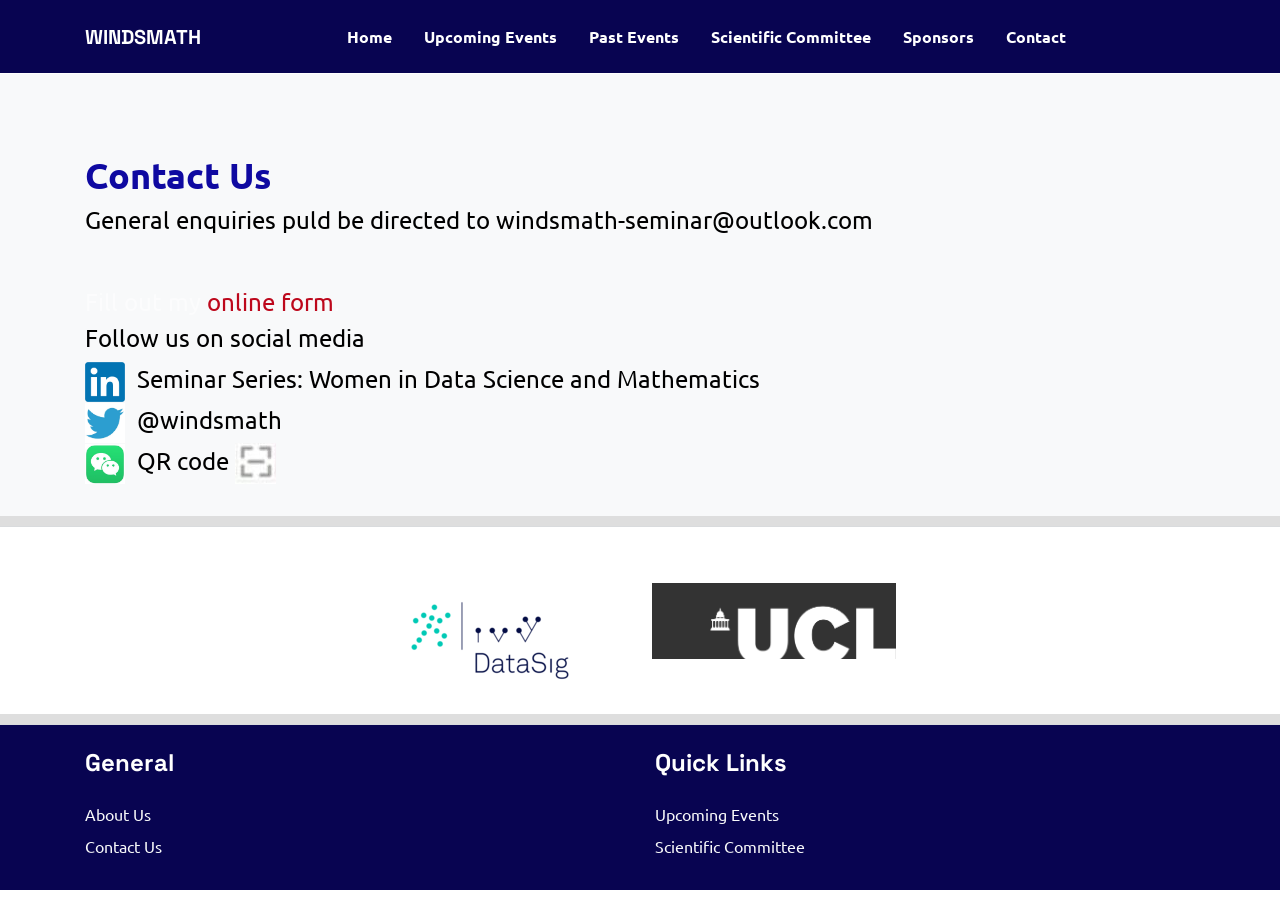
==== contact.html @ 702e26ab "changes" ====
<!DOCTYPE html>
<html lang="en">
     <head>
        <meta charset="utf-8">
        <meta http-equiv="X-UA-Compatible" content="IE=edge">
        <meta name="viewport" content="width=device-width, initial-scale=1, shrink-to-fit=no">
        <meta name="description" content="">
        <meta name="author" content="">
        <link rel="stylesheet" href="assets/css/app.css">
        <!-- Bootstrap core CSS -->
        <link href="bootstrap_theme/bootstrap.css" rel="stylesheet" type="text/css">
        <!-- Custom styles for this template -->
        <link rel="stylesheet" href="blocks.css">
        <link href="style.css" rel="stylesheet">
        <title>Women in Data Science and Mathematics</title>
        <script src="navbar.js"></script>
    </head>
    <body class="text-muted">
        <main>
            <nav class="bg-secondary navbar navbar-dark navbar-expand-lg shadow-none sticky-top"> 
                <div class="container"> <a class="align-items-center d-inline-flex fw-bold h4 mb-0 navbar-brand text-primary text-uppercase" href="#">
    <span class="text-white">windsmath</span>
  </a>
                    <button class="navbar-toggler" type="button" data-toggle="collapse" data-target="#navbarNavDropdown-2" aria-controls="navbarNavDropdown-2" aria-expanded="false" aria-label="Toggle navigation"> <span class="navbar-toggler-icon"></span> 
</button>                   
                   <div class="collapse navbar-collapse" id="navbarNavDropdown-2"> 
                        <ul class="me-auto ms-auto navbar-nav"> 
                            <li class="nav-item"> <a class="nav-link p-lg-3 text-white" href="index.html"><strong>Home</strong></a> </li>
                            <li class="nav-item"> <a class="nav-link p-lg-3 text-white" href="upcoming_event.html"><strong>Upcoming Events</strong></a> </li>
                            <li class="nav-item"> <a class="nav-link p-lg-3 text-white" href="past_event.html"><strong>Past Events</strong></a> </li>
                            <li class="nav-item"> <a class="nav-link p-lg-3 text-white" href="index.html#scientific-section"><strong>Scientific Committee</strong></a> </li>
                            <li class="nav-item"> <a class="nav-link p-lg-3 text-white" href="index.html#sponsors-section"><strong>Sponsors</strong></a> </li>
                            <li class="nav-item"> <a class="nav-link p-lg-3 text-white" href="contact.html"><strong>Contact</strong></a> </li>
                        </ul>                
                    </div>                        
                </div>                 
            </nav>


            <section class="pb-2 pt-4 text-left text-white-50 bg-light"> 
                <div class="container pb-2">
  <div class="event-body">
      
    <div class="event-info">
      <ul class="speaker-info">
          <li class="event-title text-primary" ><strong>Contact Us</strong></li>
                    <li class="speaker-info-item">General enquiries puld be directed to windsmath-seminar@outlook.com&nbsp;</li>
<li class="speaker-info-item">&nbsp;</li>
<div id="wufoo-x1q09k0813339do"> Fill out my <a href="https://windsmath.wufoo.com/forms/x1q09k0813339do">online form</a>. </div> <script type="text/javascript"> var x1q09k0813339do; (function(d, t) { var s = d.createElement(t), options = { 'userName':'windsmath', 'formHash':'x1q09k0813339do', 'autoResize':true, 'height':'499', 'async':true, 'host':'wufoo.com', 'header':'show', 'ssl':true }; s.src = ('https:' == d.location.protocol ?'https://':'http://') + 'secure.wufoo.com/scripts/embed/form.js'; s.onload = s.onreadystatechange = function() { var rs = this.readyState; if (rs) if (rs != 'complete') if (rs != 'loaded') return; try { x1q09k0813339do = new WufooForm(); x1q09k0813339do.initialize(options); x1q09k0813339do.display(); } catch (e) { } }; var scr = d.getElementsByTagName(t)[0], par = scr.parentNode; par.insertBefore(s, scr); })(document, 'script'); </script>
           <li class="speaker-info-item">Follow us on social media</li>
          <div class="d-flex align-items-center">
          <img class="logo_style" src=".\img\linkedin_logo.jpg" alt="">
          <li class="speaker-info-item"><a href="https://www.linkedin.com/groups/12789710/"  style="color: black" >&nbsp; Seminar Series: Women in Data Science and Mathematics</a></li>
              </div>
              <div class="d-flex align-items-center">
          <img class="logo_style" src=".\img\twitter_logo.jpg" alt="">
        <li class="speaker-info-item"><a href="https://twitter.com/windsmath" style="color: black">&nbsp; @windsmath</a></li>
                  </div>
         <div class="d-flex align-items-center">
             <img class="logo_style" src=".\img\wechat_logo.jpg" alt="">
  <li class="speaker-info-item">&nbsp; QR code&nbsp;</li>
  <img src=".\img\weixin_sq_s.jpg" id="small-image" alt="" class="hoverable">
  <img src=".\img\weixin_sq_test.jpg" id="large-image" alt="" class="hidden">
</div>

      </ul>
<!--
         <div class="d-inline-flex flex-wrap gap-2 justify-content-center py-1"><a href="mailto:windsmath-seminar@outlook.com" class="btn btn-primary pe-4 ps-4">Email Now&nbsp;</a>
         </div> 
-->
    </div>
  </div>
  </div>   
            
            </section>

 <hr style="border-top: 10px solid gray; margin: 0;">

            <section class="pb-3 pt-3 text-center">
                <div class="container pt-3"> 
                    <div class="g-4 justify-content-center row row-cols-lg-4 row-cols-sm-2"> 
                        <div>
                            <div class="bg-white pe-3 pt-4">
                                 <img src="img/datasig_logo.png" alt="Image" class="img-fluid">
                            </div>                             
                        </div>
                        <div>
                            <div class="bg-white pe-3 pt-4">
                                 <img src="img/UCL_logo.png" alt="Image" class="img-fluid">
                            </div>                             
                        </div>                      
                    </div>                     
                </div>
            </section>
             <hr style="border-top: 10px solid gray; margin: 0;">
            
            
           <footer class="bg-secondary pt-2 text-white"> 
                <div class="container"> 
                    <div class="row">                        
                        <div class="col-md col-sm-6 py-3"> 
                            <h2 class="fw-bold h4 mb-4 text-white">General</h2> 
                            <ul class="list-unstyled"> 
                                <li class="mb-2"> <a href="index.html" class="link-light">About Us</a> 
                                </li>                                 
                                <li class="mb-2"> <a href="contact.html" class="link-light">Contact Us</a> 
                                </li>                                 
                            </ul>                             
                        </div>                         
                        <div class="col-md col-sm-6 py-3"> 
                            <h2 class="fw-bold h4 mb-4 text-white">Quick Links</h2> 
                            <ul class="list-unstyled"> 
                                <li class="mb-2"> <a href="upcoming_event.html" class="link-light">Upcoming Events</a> 
                                </li>
                                <li class="mb-2"> <a href="index.html#scientific-section" class="link-light">Scientific Committee</a> 
                                </li>                                 
                            </ul>                             
                        </div>                                             
                    </div>                                        
                </div>                 
            </footer>
        </main>
        <script src="assets/js/app.js"></script>
        <!-- <script src="assets/js/popper.min.js"></script>
        <script src="bootstrap/js/bootstrap.min.js"></script> -->
        <script>
  function scrollToNextSection() {
    var nextSection = document.getElementById("Join-section");
    nextSection.scrollIntoView({ behavior: "smooth" });
  }
const smallImage = document.getElementById('small-image');
const largeImage = document.getElementById('large-image');

smallImage.addEventListener('click', function() {
  if (largeImage.classList.contains('hidden')) {
    largeImage.classList.remove('hidden');
  } else {
    largeImage.classList.add('hidden');
  }
});
</script>
        
    </body>
</html>
---- blocks.css ----
.proportions-box-square {
    position: relative;
    padding: 100% 0 0 !important;
    height: 0;
}

.proportions-box-content {
    width: 100%;
    height: 100%;
    top: 0;
    left: 0;
    position: absolute;
}

.background-cover {
    background-size: cover;
    background-repeat: no-repeat;
    background-position: center center;
}

.background-left-top {
    background-position: left top;
}

.background-left-center {
    background-position: left center;
}

.background-left-bottom {
    background-position: left bottom;
}

.background-right-top {
    background-position: right top;
}

.background-right-center {
    background-position: right center;
}

.background-right-bottom {
    background-position: right bottom;
}

.background-center-top {
    background-position: center top;
}

.background-center-center {
    background-position: center center;
}

.background-center-bottom {
    background-position: center bottom;
}

.border-width-1 {
    border-width: 1px !important;
}

.border-width-2 {
    border-width: 2px !important;
}

.border-width-3 {
    border-width: 3px !important;
}

.border-width-4 {
    border-width: 4px !important;
}

.border-width-6 {
    border-width: 6px !important;
}

.border-width-8 {
    border-width: 8px !important;
}

.border-width-12 {
    border-width: 12px !important;
}

.border-width-16 {
    border-width: 16px !important;
}

.border-width-24 {
    border-width: 24px !important;
}

.image-fit {
    object-fit: contain;
    object-position: center center;
}

.image-fit-left-top {
    object-position: left top;
}

.image-fit-left-center {
    object-position: left center;
}

.image-fit-left-bottom {
    object-position: left bottom;
}

.image-fit-right-top {
    object-position: right top;
}

.image-fit-right-center {
    object-position: right center;
}

.image-fit-right-bottom {
    object-position: right bottom;
}

.image-fit-center-top {
    object-position: center top;
}

.image-fit-center-center {
    object-position: center center;
}

.image-fit-center-bottom {
    object-position: center bottom;
}

.transition {
    transition: all 0.25s ease-in;
}

.transition-slow {
    transition: all 0.5s ease-in;
}

.transition-very-slow {
    transition: all 1s ease-in;
}

.line-height-1 {
    line-height: 1 !important;
}

.opacity-100 {
    opacity: 1 !important;
}

.opacity-85 {
    opacity: 0.85 !important;
}

.opacity-75 {
    opacity: 0.75 !important;
}

.opacity-50 {
    opacity: 0.50 !important;
}

.opacity-25 {
    opacity: 0.25 !important;
}

.opacity-0 {
    opacity: 0 !important;
}
---- style.css ----
.container-1 {
  font-size: 18pt;
  color: #0F09A1;
  text-align: justify;
}

@media (max-width : 767px ){
    body.poster {
        margin-top: 60vh;
    }
    .container-1 {
    font-size: 12pt;
  }
}
.hoverable {
  cursor: pointer;
}

.hidden {
  display: none;
}

body.poster {
    background-attachment: fixed;
}

.top-5 {
    top: 5px;
}
.profile-picture {
    width: 150px;
    height: 150px;
}

/* Default style for profile names and locations */
.profile-name {
  font-size: 24px;
  font-weight: bold;
  color: #333;
  margin-top: 10px;
}

.profile-location {
  font-size: 18px;
  color: #666;
  margin-bottom: 20px;
}

.profile-location-2 {
  font-size: 18px;
  color: #666;
  margin-bottom: 20px;
    line-height: 1;
}

.profile-name a {
  color: #0F09A1;
  text-decoration: none;
  border-bottom: none;
}

.profile-name a:hover {
  color: #4BD1A0;
}

/* Style for larger screens */
@media (min-width: 768px) {
  .profile-picture {
    width: 150px;
    height: 150px;
  }
}

/* Style for smaller screens */
@media (max-width: 767px) {
  .profile-name {
    font-size: 14px;
    margin-top: 5px;
  }

  .profile-location {
    font-size: 8px;
    margin-bottom: 10px;
      line-height: 0.5;
  }
    .profile-location-2 {
    font-size: 8px;
        margin-bottom: 10px;
    margin-bottom: 5px;
  }

  .profile-picture {
    width: 100px;
    height: 100px;
  }
}
.upcoming-event {
  margin-top: 50px; /* adjust the margin to your liking */
}


.event-block {
  display: flex;
  background-color: #F1EEE6;
  padding: 20px;
  border-radius: 10px;
  transition: background-color 0.3s ease-in-out;
}

.event-block:hover {
  background-color: #FBF8F0;
}

.event-block img {
  width: 150px;
  height: 150px;
  border-radius: 50%;
  margin-right: 20px;
  margin-left: 100px; /* add margin to the left side */
}

.event-details h2 {
  font-size: 24px;
  margin-bottom: 10px;
}

.event-details p {
  font-size: 18px;
  margin-bottom: 5px;
}
.black-text {
  color: black;
}

.event-link {
  color: black;
  text-decoration: none;
}

.event-link:hover {
  color: black;
  text-decoration: none;
}
/* Style for the event details section */
.event-details {
  display: flex;
  flex-direction: column;
  margin: 20px;
}

.event-title {
  font-size: 36px;
  color: black;
}

.event-subtitle {
  font-size: 24px;
  color: black;
}

.event-date {
  font-size: 24px;
  color: black;
}

.event-body {
  display: flex;
  margin-top: 50px;
}

.speaker-pic img {
  width: 400px;
  height: 400px;
  border-radius: 50%;
  margin-right: 50px;
}

.og_all-pic img {
  width: 300px;
  height: 400px;
  margin-right: 50px;
}


.event-info {
  flex: 1;
}

.event-info .event-section-title {
  font-size: 28px;
  margin-bottom: 10px;
  color: black;
}

.event-info .event-section-text {
  font-size: 24px;
  margin-bottom: 20px;
  color: black;
    text-align: justify;
}

.speaker-info {
  list-style: none;
  font-size: 24px;
  margin-left: 0;
  padding-left: 0;
}

.speaker-info-item {
  margin-bottom: 5px;
  color: black;
    text-align: justify;
}

@media (max-width: 420px) {
  h2.text-center {
    font-size: 16px;
  }
     h3.text-center {
    font-size: 16px;
        
  }
    h4.text-center {
    font-size: 16px;
        
  }
  p.text-center {
    font-size: 12px;
  }
    
     h1.event-title {
    font-size: 18px;
    margin-top: 20px; /* 增加段前距 */
  }
    li.event-title {
    font-size: 18px;
    margin-top: 20px; /* 增加段前距 */
  }
    li.speaker-info-item{
    font-size: 18px;
  }
  .speaker-pic img {
  width: 100px !important;
  height: 100px !important;
  margin-right: 0px !important;   
}
    .event-info .event-section-title {
  font-size: 18px;
  margin-bottom: 10px;
  color: black;
       
}
      .event-info .event-section-text {
  font-size: 12px;
  margin-bottom: 10px;
  color: black;
}
    .event-info .speaker-info-item {
  font-size: 12px;
  margin-bottom: 10px;
  color: black;
}
    .event-block img {
  width: 100px;
  height: 100px;
  border-radius: 50%;
  margin-right: 20px;
  margin-left: 40px; /* add margin to the left side */
}
    .event-details {
    margin-left: 0px;
      margin-right: 0px;  
  }
    .event-block img {
     margin-left: 0px;
      margin-right: 0px;  
    margin-bottom: 0px;
  }
    container     
    .event-block {
    display: flex;
    flex-direction: column;
    align-items: center;
        justify-content: center;
        
  }

    p.event-subtitle{
       font-size: 12px; 
    }
    
    p.event-date{
       font-size: 12px; 
    }
    .event-details h2 {
  font-size: 15px;
}

.event-details h4 {
  font-size: 12px;
}

.event-details p {
  font-size: 8px;
}
}
@media (max-width: 767px) {
  .speaker-pic img {
  width: 250px;
  height: 250px;
  margin-right: 20px ;
}
    .event-body {
    flex-direction: column;
    align-items: center;
  }
}

p.index_big_time {
    font-size: 25px;
    margin-top: 30px ;
    margin-bottom: 30px ;
}
div.nextmeeting_size{
    width:750px;
    height:300px;
}
.logo_style {
   width: 40px;
   height: 40px;
}
@media (max-width: 1400px) {
    div.nextmeeting_size{
    width:600px;
}
    p.container-1{
        margin-left: 20px;
        margin-right:20px;
    }
}

@media (max-width : 1061px ){
    p.index_big_time {
    font-size: 22px ;
    margin-top: 20px ;
    margin-bottom: 20px ;
}
    div.nextmeeting_size{
    width:450px;
}
    .speaker-pic img {
  width: 250px;
  height: 250px;
  margin-right: 20px ;
}
}

@media (max-width: 768px) {
    p.index_big_time {
    font-size: 18px ;
    margin-top: 15px ;
    margin-bottom: 15px ;
}
     div.nextmeeting_size{
    width:450px;
}

}

@media (max-width: 420px) {
    p.index_big_time {
    font-size: 18px ;
    margin-top: 15px ;
    margin-bottom: 15px ;
}
     div.nextmeeting_size{
    width:280px;
     height:200px;
}
    .flex-column .text-center {
            margin: 0px ;
  }
    .btn-register-talk {
    display: none;
  }  
    p.container-1{
        margin-left: 0px;
        margin-right:0px;
    }
        .logo_style {
   width: 20px;
   height: 20px;
}
}
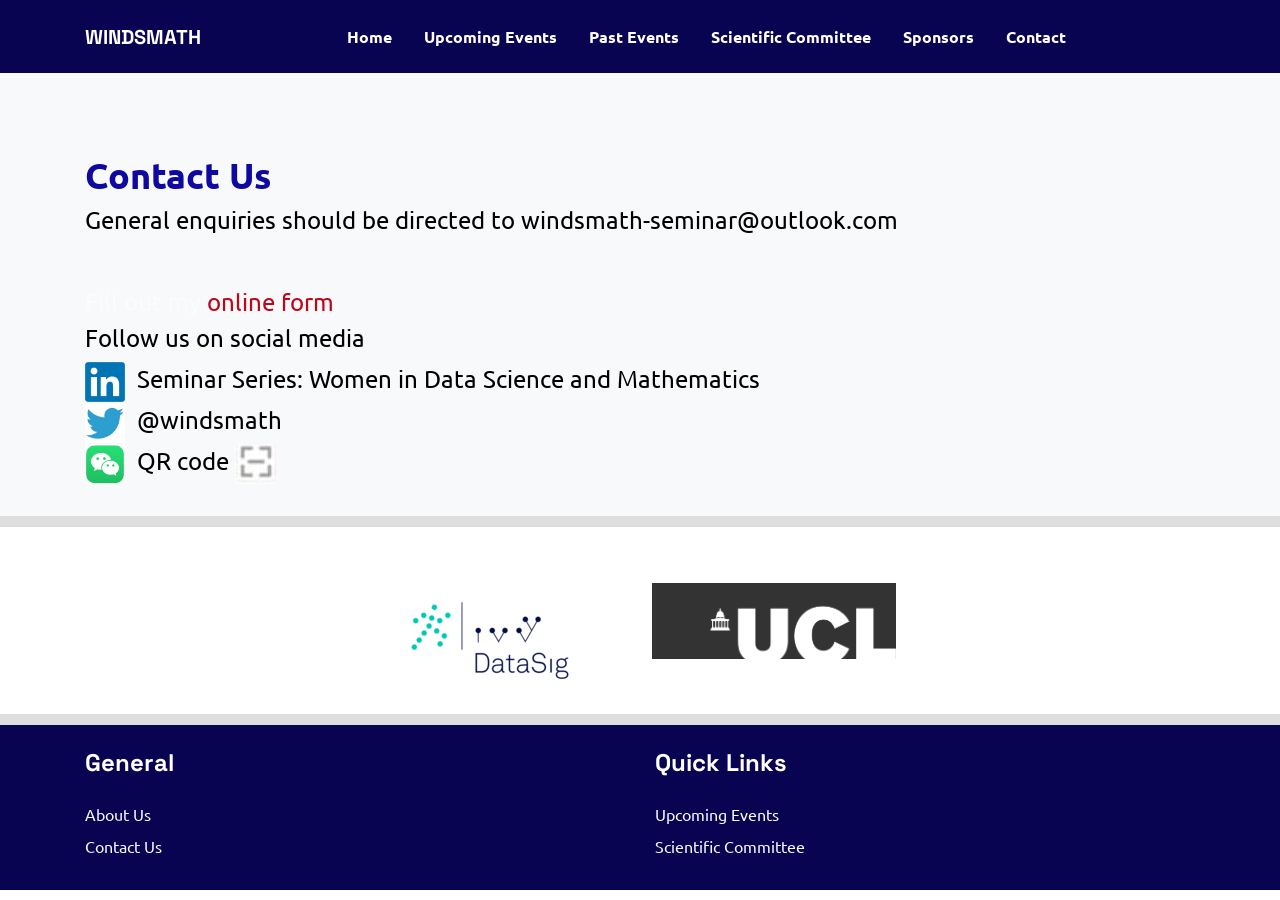
==== commit 68967d58: "Update contact.html" ====
--- a/contact.html
+++ b/contact.html
@@ -44,7 +44,7 @@
     <div class="event-info">
       <ul class="speaker-info">
           <li class="event-title text-primary" ><strong>Contact Us</strong></li>
-                    <li class="speaker-info-item">General enquiries puld be directed to windsmath-seminar@outlook.com&nbsp;</li>
+                    <li class="speaker-info-item">General enquiries should be directed to windsmath-seminar@outlook.com&nbsp;</li>
 <li class="speaker-info-item">&nbsp;</li>
 <div id="wufoo-x1q09k0813339do"> Fill out my <a href="https://windsmath.wufoo.com/forms/x1q09k0813339do">online form</a>. </div> <script type="text/javascript"> var x1q09k0813339do; (function(d, t) { var s = d.createElement(t), options = { 'userName':'windsmath', 'formHash':'x1q09k0813339do', 'autoResize':true, 'height':'499', 'async':true, 'host':'wufoo.com', 'header':'show', 'ssl':true }; s.src = ('https:' == d.location.protocol ?'https://':'http://') + 'secure.wufoo.com/scripts/embed/form.js'; s.onload = s.onreadystatechange = function() { var rs = this.readyState; if (rs) if (rs != 'complete') if (rs != 'loaded') return; try { x1q09k0813339do = new WufooForm(); x1q09k0813339do.initialize(options); x1q09k0813339do.display(); } catch (e) { } }; var scr = d.getElementsByTagName(t)[0], par = scr.parentNode; par.insertBefore(s, scr); })(document, 'script'); </script>
            <li class="speaker-info-item">Follow us on social media</li>
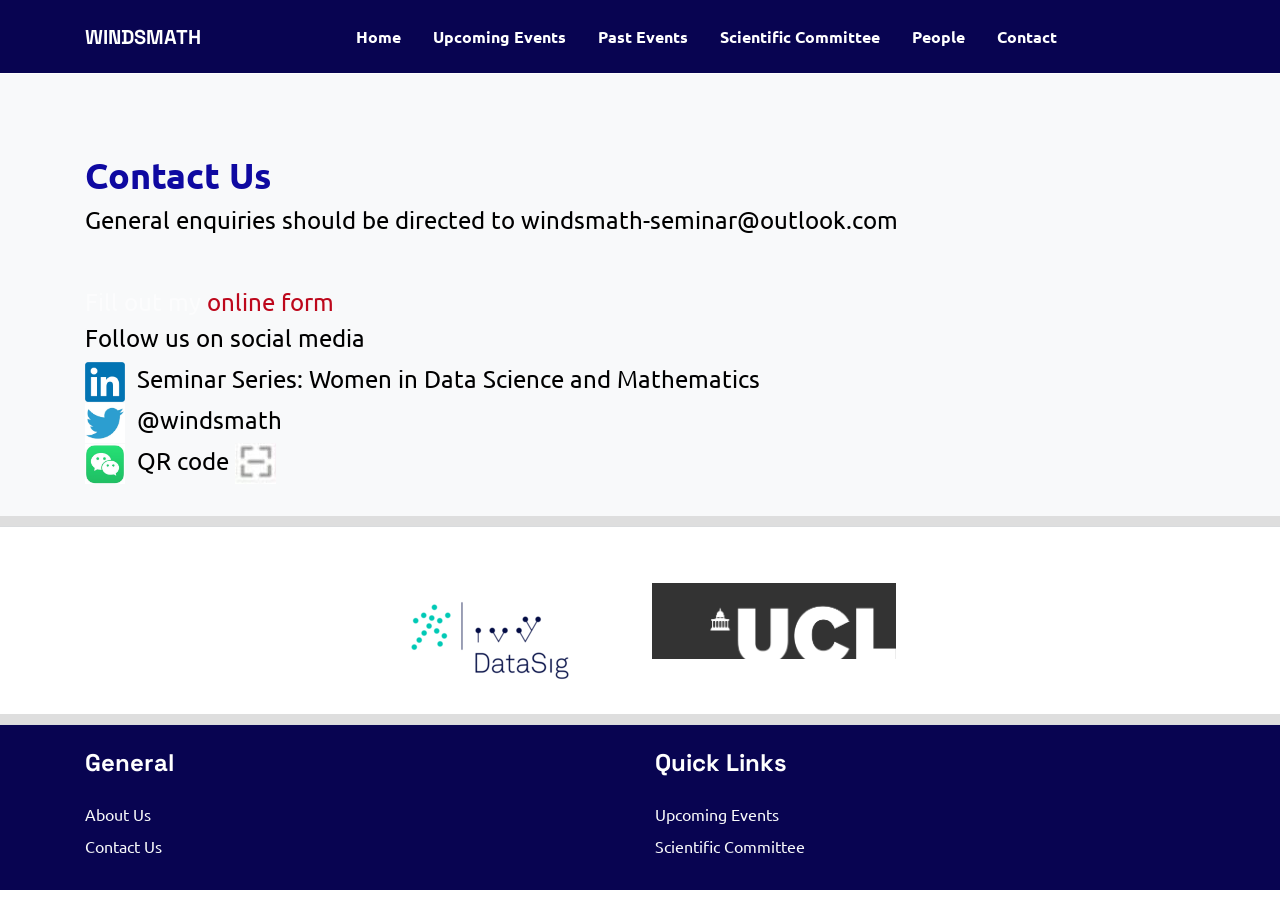
==== commit c76dc14e: "1104 change to people" ====
--- a/contact.html
+++ b/contact.html
@@ -29,7 +29,7 @@
                             <li class="nav-item"> <a class="nav-link p-lg-3 text-white" href="upcoming_event.html"><strong>Upcoming Events</strong></a> </li>
                             <li class="nav-item"> <a class="nav-link p-lg-3 text-white" href="past_event.html"><strong>Past Events</strong></a> </li>
                             <li class="nav-item"> <a class="nav-link p-lg-3 text-white" href="index.html#scientific-section"><strong>Scientific Committee</strong></a> </li>
-                            <li class="nav-item"> <a class="nav-link p-lg-3 text-white" href="index.html#sponsors-section"><strong>Sponsors</strong></a> </li>
+                            <li class="nav-item"> <a class="nav-link p-lg-3 text-white" href="people.html"><strong>People</strong></a> </li>
                             <li class="nav-item"> <a class="nav-link p-lg-3 text-white" href="contact.html"><strong>Contact</strong></a> </li>
                         </ul>                
                     </div>                        
@@ -60,7 +60,7 @@
              <img class="logo_style" src=".\img\wechat_logo.jpg" alt="">
   <li class="speaker-info-item">&nbsp; QR code&nbsp;</li>
   <img src=".\img\weixin_sq_s.jpg" id="small-image" alt="" class="hoverable">
-  <img src=".\img\weixin_sq_test.jpg" id="large-image" alt="" class="hidden">
+  <img src=".\img\weixin_sq_s.jpg" id="large-image" alt="" class="hidden">
 </div>
 
       </ul>
--- a/style.css
+++ b/style.css
@@ -49,7 +49,7 @@
 .profile-location-2 {
   font-size: 18px;
   color: #666;
-  margin-bottom: 20px;
+  margin-bottom: 7px;
     line-height: 1;
 }
 
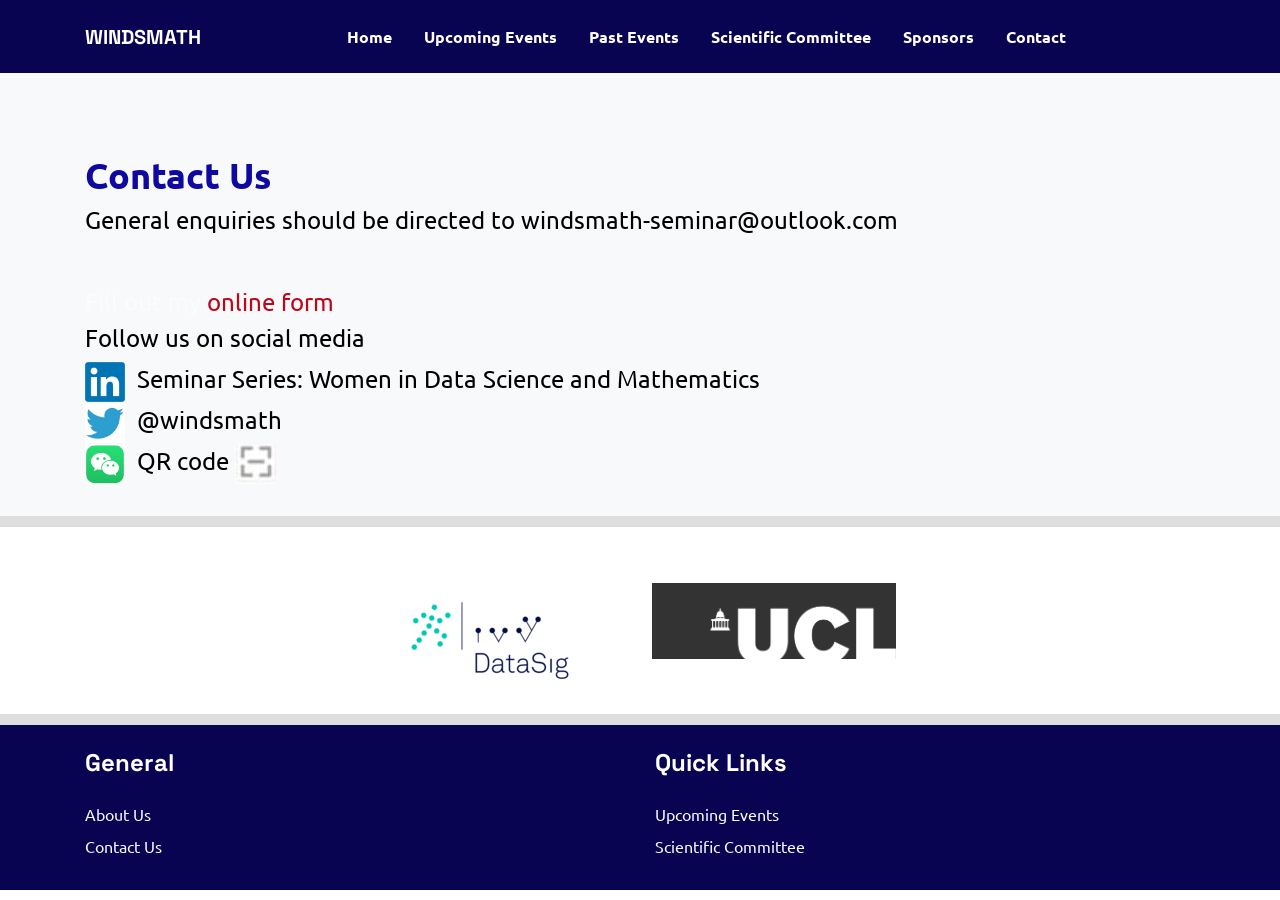
==== commit 9fe1288b: "to follow the origin verion" ====
--- a/contact.html
+++ b/contact.html
@@ -29,7 +29,7 @@
                             <li class="nav-item"> <a class="nav-link p-lg-3 text-white" href="upcoming_event.html"><strong>Upcoming Events</strong></a> </li>
                             <li class="nav-item"> <a class="nav-link p-lg-3 text-white" href="past_event.html"><strong>Past Events</strong></a> </li>
                             <li class="nav-item"> <a class="nav-link p-lg-3 text-white" href="index.html#scientific-section"><strong>Scientific Committee</strong></a> </li>
-                            <li class="nav-item"> <a class="nav-link p-lg-3 text-white" href="people.html"><strong>People</strong></a> </li>
+                            <li class="nav-item"> <a class="nav-link p-lg-3 text-white" href="index.html#sponsors-section"><strong>Sponsors</strong></a> </li>
                             <li class="nav-item"> <a class="nav-link p-lg-3 text-white" href="contact.html"><strong>Contact</strong></a> </li>
                         </ul>                
                     </div>                        
@@ -50,7 +50,7 @@
            <li class="speaker-info-item">Follow us on social media</li>
           <div class="d-flex align-items-center">
           <img class="logo_style" src=".\img\linkedin_logo.jpg" alt="">
-          <li class="speaker-info-item"><a href="https://www.linkedin.com/groups/12789710/"  style="color: black" >&nbsp; Seminar Series: Women in Data Science and Mathematics</a></li>
+          <li class="speaker-info-item"><a href="https://www.linkedin.com/groups/12825074/"  style="color: black" >&nbsp; Seminar Series: Women in Data Science and Mathematics</a></li>
               </div>
               <div class="d-flex align-items-center">
           <img class="logo_style" src=".\img\twitter_logo.jpg" alt="">
@@ -60,7 +60,7 @@
              <img class="logo_style" src=".\img\wechat_logo.jpg" alt="">
   <li class="speaker-info-item">&nbsp; QR code&nbsp;</li>
   <img src=".\img\weixin_sq_s.jpg" id="small-image" alt="" class="hoverable">
-  <img src=".\img\weixin_sq_s.jpg" id="large-image" alt="" class="hidden">
+  <img src=".\img\weixin_sq_test.jpg" id="large-image" alt="" class="hidden">
 </div>
 
       </ul>
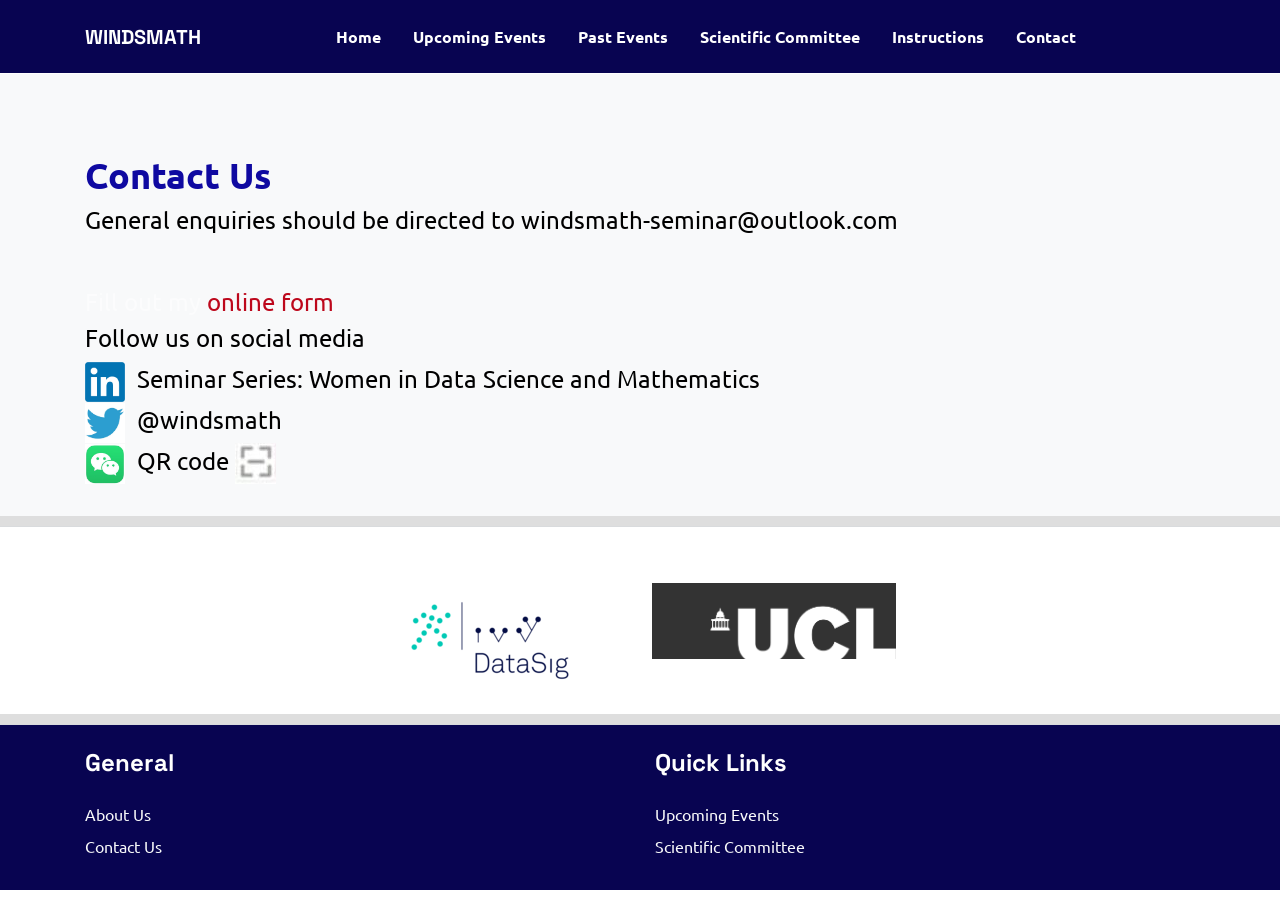
==== commit 39a1c0ba: "Instructions version" ====
--- a/contact.html
+++ b/contact.html
@@ -29,7 +29,7 @@
                             <li class="nav-item"> <a class="nav-link p-lg-3 text-white" href="upcoming_event.html"><strong>Upcoming Events</strong></a> </li>
                             <li class="nav-item"> <a class="nav-link p-lg-3 text-white" href="past_event.html"><strong>Past Events</strong></a> </li>
                             <li class="nav-item"> <a class="nav-link p-lg-3 text-white" href="index.html#scientific-section"><strong>Scientific Committee</strong></a> </li>
-                            <li class="nav-item"> <a class="nav-link p-lg-3 text-white" href="index.html#sponsors-section"><strong>Sponsors</strong></a> </li>
+                            <li class="nav-item"> <a class="nav-link p-lg-3 text-white" href="Instructions.html"><strong>Instructions</strong></a> </li>
                             <li class="nav-item"> <a class="nav-link p-lg-3 text-white" href="contact.html"><strong>Contact</strong></a> </li>
                         </ul>                
                     </div>                        
--- a/style.css
+++ b/style.css
@@ -329,6 +329,19 @@
    width: 40px;
    height: 40px;
 }
+
+.my-list {
+  list-style-type: none;
+  padding: 0;
+}
+
+.my-list li::before {
+  content: "\2022"; /* Use a bullet point character */
+  font-size: 1.2em;
+  margin-right: 0.5em;
+  color: #007bff; /* Use a blue color for the bullet point */
+}
+
 @media (max-width: 1400px) {
     div.nextmeeting_size{
     width:600px;
@@ -392,3 +405,4 @@
    height: 20px;
 }
 }
+
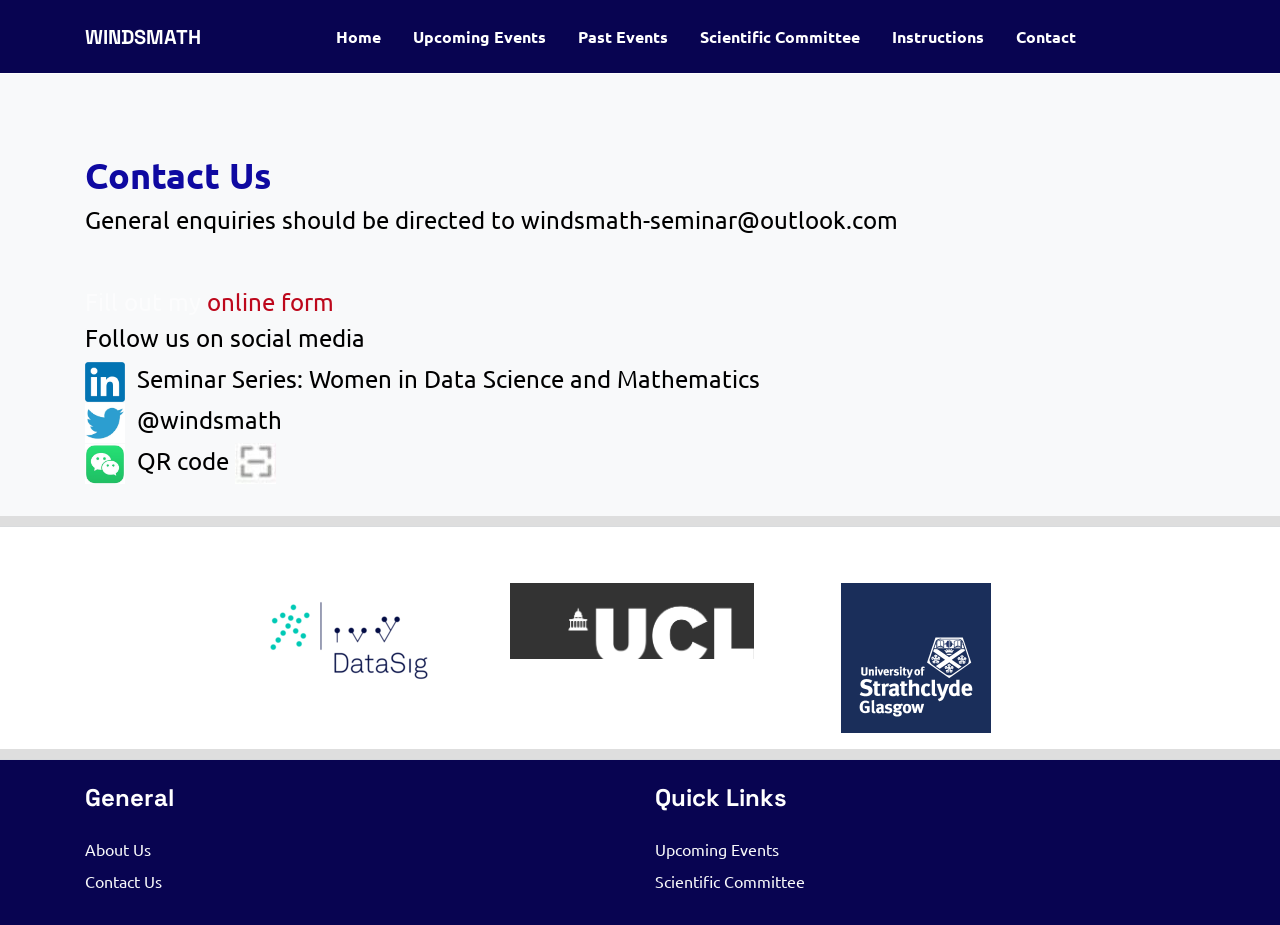
==== commit 50f23c5e: "add a now Sponsors" ====
--- a/contact.html
+++ b/contact.html
@@ -88,7 +88,12 @@
                             <div class="bg-white pe-3 pt-4">
                                  <img src="img/UCL_logo.png" alt="Image" class="img-fluid">
                             </div>                             
-                        </div>                      
+                        </div>  
+                        <div>
+                            <div class="bg-white pe-3 pt-4">
+                                 <img src="img/strath.webp" alt="Image" class="img-fluid">
+                            </div>                             
+                        </div>  
                     </div>                     
                 </div>
             </section>
--- a/style.css
+++ b/style.css
@@ -3,7 +3,10 @@
   color: #0F09A1;
   text-align: justify;
 }
-
+iframe {
+  max-width: 100%;
+  max-height: 80%
+}
 @media (max-width : 767px ){
     body.poster {
         margin-top: 60vh;
@@ -111,6 +114,18 @@
   background-color: #FBF8F0;
 }
 
+.past-event-block {
+  display: flex;
+  background-color: #F1EEE6;
+  padding: 20px;
+  border-radius: 10px;
+  transition: background-color 0.3s ease-in-out;
+}
+
+.past-event-block:hover {
+  background-color: #FBF8F0;
+}
+
 .event-block img {
   width: 150px;
   height: 150px;
@@ -211,6 +226,16 @@
   color: black;
     text-align: justify;
 }
+ @media (max-width: 1209px) {
+    .past-event-block {
+      flex-direction: column;
+      align-items: stretch;
+    }
+    
+    .past-event-details {
+      margin: 0;
+    }
+  }
 
 @media (max-width: 420px) {
   h2.text-center {
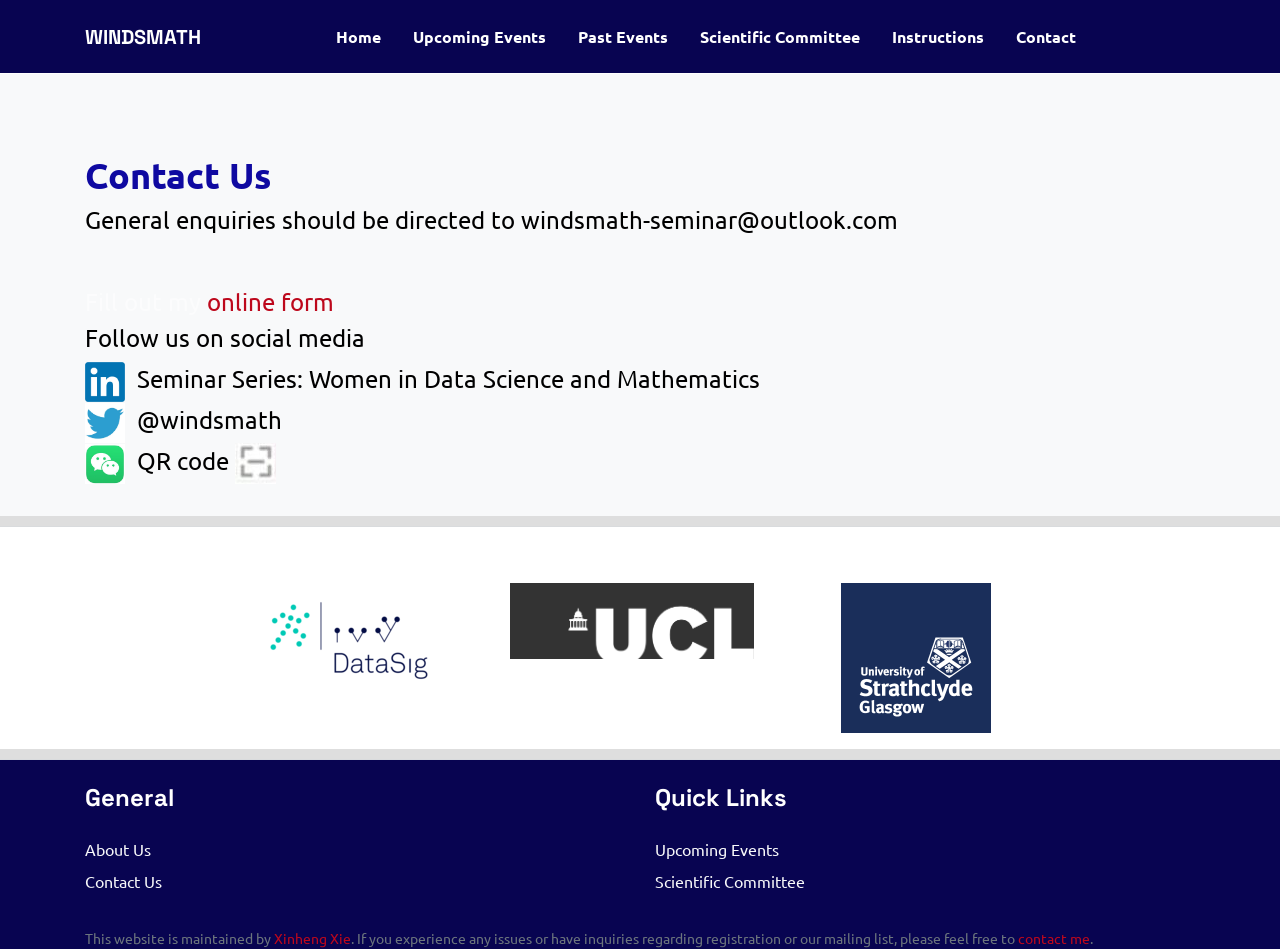
==== commit 9cf324c8: "add maintainer infor" ====
--- a/contact.html
+++ b/contact.html
@@ -61,6 +61,7 @@
   <li class="speaker-info-item">&nbsp; QR code&nbsp;</li>
   <img src=".\img\weixin_sq_s.jpg" id="small-image" alt="" class="hoverable">
   <img src=".\img\weixin_sq_test.jpg" id="large-image" alt="" class="hidden">
+             
 </div>
 
       </ul>
@@ -71,7 +72,7 @@
     </div>
   </div>
   </div>   
-            
+
             </section>
 
  <hr style="border-top: 10px solid gray; margin: 0;">
@@ -96,6 +97,7 @@
                         </div>  
                     </div>                     
                 </div>
+                
             </section>
              <hr style="border-top: 10px solid gray; margin: 0;">
             
@@ -121,7 +123,8 @@
                                 </li>                                 
                             </ul>                             
                         </div>                                             
-                    </div>                                        
+                    </div> 
+                    <small class="text-muted">This website is maintained by <a href="http://www.xiexinheng.com" target="_blank">Xinheng Xie</a>. If you experience any issues or have inquiries regarding registration or our mailing list, please feel free to <a href="mailto:xinhengxie@gmail.com">contact me</a>.</small>
                 </div>                 
             </footer>
         </main>
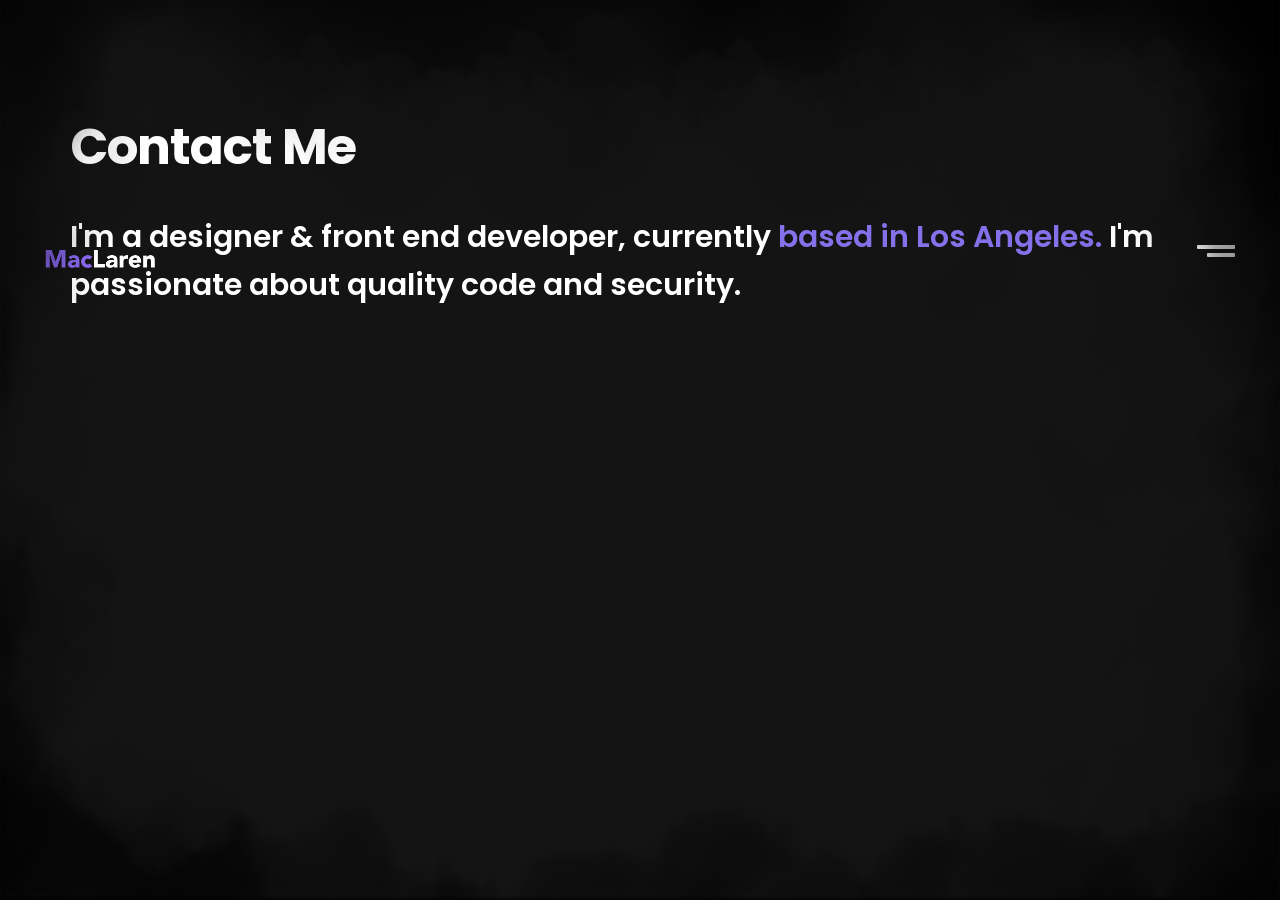
==== commit ea115118: "new version" ====
--- a/contact.html
+++ b/contact.html
@@ -1,152 +1,167 @@
+﻿
 <!DOCTYPE html>
 <html lang="en">
-     <head>
-        <meta charset="utf-8">
-        <meta http-equiv="X-UA-Compatible" content="IE=edge">
-        <meta name="viewport" content="width=device-width, initial-scale=1, shrink-to-fit=no">
-        <meta name="description" content="">
-        <meta name="author" content="">
-        <link rel="stylesheet" href="assets/css/app.css">
-        <!-- Bootstrap core CSS -->
-        <link href="bootstrap_theme/bootstrap.css" rel="stylesheet" type="text/css">
-        <!-- Custom styles for this template -->
-        <link rel="stylesheet" href="blocks.css">
-        <link href="style.css" rel="stylesheet">
-        <title>Women in Data Science and Mathematics</title>
-        <script src="navbar.js"></script>
-    </head>
-    <body class="text-muted">
-        <main>
-            <nav class="bg-secondary navbar navbar-dark navbar-expand-lg shadow-none sticky-top"> 
-                <div class="container"> <a class="align-items-center d-inline-flex fw-bold h4 mb-0 navbar-brand text-primary text-uppercase" href="#">
-    <span class="text-white">windsmath</span>
-  </a>
-                    <button class="navbar-toggler" type="button" data-toggle="collapse" data-target="#navbarNavDropdown-2" aria-controls="navbarNavDropdown-2" aria-expanded="false" aria-label="Toggle navigation"> <span class="navbar-toggler-icon"></span> 
-</button>                   
-                   <div class="collapse navbar-collapse" id="navbarNavDropdown-2"> 
-                        <ul class="me-auto ms-auto navbar-nav"> 
-                            <li class="nav-item"> <a class="nav-link p-lg-3 text-white" href="index.html"><strong>Home</strong></a> </li>
-                            <li class="nav-item"> <a class="nav-link p-lg-3 text-white" href="upcoming_event.html"><strong>Upcoming Events</strong></a> </li>
-                            <li class="nav-item"> <a class="nav-link p-lg-3 text-white" href="past_event.html"><strong>Past Events</strong></a> </li>
-                            <li class="nav-item"> <a class="nav-link p-lg-3 text-white" href="index.html#scientific-section"><strong>Scientific Committee</strong></a> </li>
-                            <li class="nav-item"> <a class="nav-link p-lg-3 text-white" href="Instructions.html"><strong>Instructions</strong></a> </li>
-                            <li class="nav-item"> <a class="nav-link p-lg-3 text-white" href="contact.html"><strong>Contact</strong></a> </li>
-                        </ul>                
-                    </div>                        
-                </div>                 
-            </nav>
+<head>  
+<title></title>
+<meta charset="UTF-8">
+<meta name="description" content="Rooney Portfolio Template">
+<meta name="keywords" content="personal, portfolio">
+<meta name="viewport" content="width=device-width, initial-scale=1.0">
+  
+    <!-- Stylesheets -->
+    <link rel="stylesheet" href="css/style.css">
+
+  	<!--[if lt IE 9]>
+  	  <script src="https://oss.maxcdn.com/html5shiv/3.7.2/html5shiv.min.js"></script>
+  	  <script src="https://oss.maxcdn.com/respond/1.4.2/respond.min.js"></script>
+  	<![endif]--> 
+
+	<!-- Font icons --> 
+    <link rel="stylesheet" href="icon-fonts/fontawesome-5.8.1/css/all.min.css">
+
+	   <!-- Google Font -->
+    <link href="https://fonts.googleapis.com/css?family=Poppins:400,500,600,700,900" rel="stylesheet">
+
+</head>
+
+	<body>
+
+    <!-- Preloading --> 
+    <div id="preloader">
+      <div class="spinner">
+            <div class="uil-ripple-css" style="transform:scale(0.29);"><div></div><div></div></div>
+        </div>
+    </div>
+
+  <div class="page-loader show"></div>
 
 
-            <section class="pb-2 pt-4 text-left text-white-50 bg-light"> 
-                <div class="container pb-2">
-  <div class="event-body">
-      
-    <div class="event-info">
-      <ul class="speaker-info">
-          <li class="event-title text-primary" ><strong>Contact Us</strong></li>
-                    <li class="speaker-info-item">General enquiries should be directed to windsmath-seminar@outlook.com&nbsp;</li>
-<li class="speaker-info-item">&nbsp;</li>
-<div id="wufoo-x1q09k0813339do"> Fill out my <a href="https://windsmath.wufoo.com/forms/x1q09k0813339do">online form</a>. </div> <script type="text/javascript"> var x1q09k0813339do; (function(d, t) { var s = d.createElement(t), options = { 'userName':'windsmath', 'formHash':'x1q09k0813339do', 'autoResize':true, 'height':'499', 'async':true, 'host':'wufoo.com', 'header':'show', 'ssl':true }; s.src = ('https:' == d.location.protocol ?'https://':'http://') + 'secure.wufoo.com/scripts/embed/form.js'; s.onload = s.onreadystatechange = function() { var rs = this.readyState; if (rs) if (rs != 'complete') if (rs != 'loaded') return; try { x1q09k0813339do = new WufooForm(); x1q09k0813339do.initialize(options); x1q09k0813339do.display(); } catch (e) { } }; var scr = d.getElementsByTagName(t)[0], par = scr.parentNode; par.insertBefore(s, scr); })(document, 'script'); </script>
-           <li class="speaker-info-item">Follow us on social media</li>
-          <div class="d-flex align-items-center">
-          <img class="logo_style" src=".\img\linkedin_logo.jpg" alt="">
-          <li class="speaker-info-item"><a href="https://www.linkedin.com/groups/12825074/"  style="color: black" >&nbsp; Seminar Series: Women in Data Science and Mathematics</a></li>
-              </div>
-              <div class="d-flex align-items-center">
-          <img class="logo_style" src=".\img\twitter_logo.jpg" alt="">
-        <li class="speaker-info-item"><a href="https://twitter.com/windsmath" style="color: black">&nbsp; @windsmath</a></li>
-                  </div>
-         <div class="d-flex align-items-center">
-             <img class="logo_style" src=".\img\wechat_logo.jpg" alt="">
-  <li class="speaker-info-item">&nbsp; QR code&nbsp;</li>
-  <img src=".\img\weixin_sq_s.jpg" id="small-image" alt="" class="hoverable">
-  <img src=".\img\weixin_sq_test.jpg" id="large-image" alt="" class="hidden">
-             
+		<main>
+	
+  <!-- HEADER 
+  ================================================== -->    
+    <header>
+      <!-- Logo -->
+      <a data-type="ajax-load" href="index.html" class="logo">
+        <img src="img/logo.png">
+      </a>
+      <!-- Menu -->
+      <div class="menu">
+        <span></span>
+        <span></span>
+      </div>
+    </header>
+
+
+<div id="smooth-scroll">
+
+			<!-- PAGE
+==================================================-->
+<div class="container text-left subpage">
+  <h1 class="page-title box-animation">Contact Me</h1>
+    <div class="space30"></div>
+  <p class="subtext box-animation"  data-delay="200">I'm a designer & front end developer, currently <span>based in Los Angeles.</span> I'm passionate about quality code and security.</p>
+ 
+  <div class="space80"></div>
+
+ <!-- MAP
+==================================================-->
+<div class="contact-map top_90 box-animation">
+    <iframe src="https://www.google.com/maps/embed?pb=!1m18!1m12!1m3!1d36479.43458460815!2d-118.3131125302928!3d34.05808678462837!2m3!1f0!2f0!3f0!3m2!1i1024!2i768!4f13.1!3m3!1m2!1s0x80c2c75ddc27da13%3A0xe22fdf6f254608f4!2sLos+Angeles%2C+Kaliforniya%2C+Birle%C5%9Fik+Devletler!5e0!3m2!1str!2str!4v1551872109031" height="450" style="border:0" allowfullscreen=""></iframe>
 </div>
 
-      </ul>
-<!--
-         <div class="d-inline-flex flex-wrap gap-2 justify-content-center py-1"><a href="mailto:windsmath-seminar@outlook.com" class="btn btn-primary pe-4 ps-4">Email Now&nbsp;</a>
-         </div> 
--->
+<div class="space80"></div>
+
+<!-- CONTACT INFO
+==================================================-->
+<div class="getintouch row">
+  <!-- contact info -->
+  <div class="col-lg-4 contact-info box-animation">
+    <!-- info -->
+    <div class="info">
+      <i class="fas fa-paper-plane"></i>
+      <a href="#">hello@maclaren.com</a>
+      <p> Email </p>
+    </div>
+    <div class="space30"></div>
+    <!-- info -->
+    <div class="info">
+      <i class="fas fa-map-marker-alt"></i>
+      <p class="text">1444 S. Alameda Street Los Angeles,<br>California 90021</p>
+      <p> Address </p>
+    </div>
+    <div class="space30"></div>
+    <!-- info -->
+    <div class="info">
+      <i class="fas fa-phone"></i>
+      <a href="#">0800 123 456789</a>
+      <p> Phone </p>
     </div>
   </div>
-  </div>   
+  <div class="col-lg-8 contact-form box-animation">
+    <!-- contact form -->
+    <div class="space30"></div>
+      <form class="contact-form">
+          <div class="row">
+              <!--Name-->
+              <div class="col-md-6">
+                  <input class="form-inp" type="text" placeholder="Name">
+              </div>
+              <!--Email-->
+              <div class="col-md-6">
+                  <input class="form-inp" type="text" placeholder="Email">
+              </div>
+              <div class="col-md-12">
+                  <!--Message-->
+                  <textarea placeholder="How can I help you?" rows="7"></textarea>
+                  <div class="space50"></div>
+                  <button id="con_submit" class="site-btn top_45 pull-right" type="submit">Submit</button>
+              </div>
+          </div>
+      </form>
+  </div>
+</div>
 
-            </section>
+</div>
 
- <hr style="border-top: 10px solid gray; margin: 0;">
 
-            <section class="pb-3 pt-3 text-center">
-                <div class="container pt-3"> 
-                    <div class="g-4 justify-content-center row row-cols-lg-4 row-cols-sm-2"> 
-                        <div>
-                            <div class="bg-white pe-3 pt-4">
-                                 <img src="img/datasig_logo.png" alt="Image" class="img-fluid">
-                            </div>                             
-                        </div>
-                        <div>
-                            <div class="bg-white pe-3 pt-4">
-                                 <img src="img/UCL_logo.png" alt="Image" class="img-fluid">
-                            </div>                             
-                        </div>  
-                        <div>
-                            <div class="bg-white pe-3 pt-4">
-                                 <img src="img/strath.webp" alt="Image" class="img-fluid">
-                            </div>                             
-                        </div>  
-                    </div>                     
-                </div>
-                
-            </section>
-             <hr style="border-top: 10px solid gray; margin: 0;">
-            
-            
-           <footer class="bg-secondary pt-2 text-white"> 
-                <div class="container"> 
-                    <div class="row">                        
-                        <div class="col-md col-sm-6 py-3"> 
-                            <h2 class="fw-bold h4 mb-4 text-white">General</h2> 
-                            <ul class="list-unstyled"> 
-                                <li class="mb-2"> <a href="index.html" class="link-light">About Us</a> 
-                                </li>                                 
-                                <li class="mb-2"> <a href="contact.html" class="link-light">Contact Us</a> 
-                                </li>                                 
-                            </ul>                             
-                        </div>                         
-                        <div class="col-md col-sm-6 py-3"> 
-                            <h2 class="fw-bold h4 mb-4 text-white">Quick Links</h2> 
-                            <ul class="list-unstyled"> 
-                                <li class="mb-2"> <a href="upcoming_event.html" class="link-light">Upcoming Events</a> 
-                                </li>
-                                <li class="mb-2"> <a href="index.html#scientific-section" class="link-light">Scientific Committee</a> 
-                                </li>                                 
-                            </ul>                             
-                        </div>                                             
-                    </div> 
-                    <small class="text-muted">This website is maintained by <a href="http://www.xiexinheng.com" target="_blank">Xinheng Xie</a>. If you experience any issues or have inquiries regarding registration or our mailing list, please feel free to <a href="mailto:xinhengxie@gmail.com">contact me</a>.</small>
-                </div>                 
-            </footer>
-        </main>
-        <script src="assets/js/app.js"></script>
-        <!-- <script src="assets/js/popper.min.js"></script>
-        <script src="bootstrap/js/bootstrap.min.js"></script> -->
-        <script>
-  function scrollToNextSection() {
-    var nextSection = document.getElementById("Join-section");
-    nextSection.scrollIntoView({ behavior: "smooth" });
-  }
-const smallImage = document.getElementById('small-image');
-const largeImage = document.getElementById('large-image');
+  <!-- FOOTER
+==================================================-->
+<footer>
+  <div class="back-top float-left">
+    <i class="fas fa-chevron-up"></i> <p>Back to Top</p>
+  </div>
+  <div class="float-left copyright">
+    <p>2019 copyright © tavonline</p>
+  </div>
+  <!-- Social Links -->
+  <div class="social float-right">
+      <a href="#"><i class="fab fa-facebook-f"></i>  </a>
+      <a href="#"><i class="fab fa-twitter" aria-hidden="true"></i>  </a>
+      <a href="#"><i class="fab fa-instagram" aria-hidden="true"></i>  </a>
+      <a href="#"><i class="fab fa-behance" aria-hidden="true"></i>  </a>
+      <a href="#"><i class="fab fa-dribbble" aria-hidden="true"></i>  </a>
+  </div>
+</footer>
 
-smallImage.addEventListener('click', function() {
-  if (largeImage.classList.contains('hidden')) {
-    largeImage.classList.remove('hidden');
-  } else {
-    largeImage.classList.add('hidden');
-  }
-});
-</script>
-        
-    </body>
+</div> <!-- smooth scroll end -->
+
+<div class="right-menu">
+  <div class="menu-close"></div>
+  <div class="page-menu">
+    <ul>
+      <li><a data-type="ajax-load" href="index.html">Home</a></li>
+      <li><a data-type="ajax-load" href="about.html">About</a></li>
+      <li><a data-type="ajax-load" href="contact.html">Contact</a></li>
+  </div>
+</div>
+
+		</main>
+
+		<script src="js/jquery-2.1.4.min.js"></script>
+		<script src="js/plugins.js"></script>
+		<script src="js/main.js"></script>
+
+	</body>
 </html>
+
--- a/css/style.css
+++ b/css/style.css
@@ -0,0 +1,1563 @@
+/* --------------------------------- */
+/* Css Styles                        */
+/*---------------------------------- */
+
+/**
+    Cenky  - Portfolio Template 
+    Author : tavonline
+    Copyright 2019
+
+
+/* Table of Content
+==================================================
+
+    1. Body and Core Css
+    2. Home Page
+    3. About Page
+    4. Portfolio List
+    5. News Page
+    6. Contact Page
+    7. Responsive
+*/ 
+
+@import url("assets.css");
+/*@import url("margins.css");*/
+
+/*------------------------ 1 Body and Core Css ------------------------*/   
+
+body{
+  font-family: 'Poppins', sans-serif;
+  background: #141414;
+}
+
+.spinner-jumper-container .spinner-section .rotator {
+  border-top-color: #8571ea;
+  border-right-color: #8571ea;
+}
+
+.spinner-jumper-container .spinner-section .rotator {
+  border-top-color: #8571ea;
+  border-right-color: #8571ea;
+}
+
+.space30 { height:30px; }
+.space50 { height:50px; }
+.space80 { height:80px; }
+.space100 { height:100px; }
+.space150 { height:150px; }
+
+.spinner {
+    margin:auto;
+    text-align: center;
+    display:table-cell;
+    vertical-align:middle;
+} 
+
+@-webkit-keyframes uil-ripple {
+  0% {
+    width: 0;
+    height: 0;
+    opacity: 0;
+    margin: 0 0 0 0;
+  }
+  33% {
+    width: 44%;
+    height: 44%;
+    margin: -22% 0 0 -22%;
+    opacity: 1;
+  }
+  100% {
+    width: 88%;
+    height: 88%;
+    margin: -44% 0 0 -44%;
+    opacity: 0;
+  }
+}
+@-webkit-keyframes uil-ripple {
+  0% {
+    width: 0;
+    height: 0;
+    opacity: 0;
+    margin: 0 0 0 0;
+  }
+  33% {
+    width: 44%;
+    height: 44%;
+    margin: -22% 0 0 -22%;
+    opacity: 1;
+  }
+  100% {
+    width: 88%;
+    height: 88%;
+    margin: -44% 0 0 -44%;
+    opacity: 0;
+  }
+}
+@-moz-keyframes uil-ripple {
+  0% {
+    width: 0;
+    height: 0;
+    opacity: 0;
+    margin: 0 0 0 0;
+  }
+  33% {
+    width: 44%;
+    height: 44%;
+    margin: -22% 0 0 -22%;
+    opacity: 1;
+  }
+  100% {
+    width: 88%;
+    height: 88%;
+    margin: -44% 0 0 -44%;
+    opacity: 0;
+  }
+}
+@-ms-keyframes uil-ripple {
+  0% {
+    width: 0;
+    height: 0;
+    opacity: 0;
+    margin: 0 0 0 0;
+  }
+  33% {
+    width: 44%;
+    height: 44%;
+    margin: -22% 0 0 -22%;
+    opacity: 1;
+  }
+  100% {
+    width: 88%;
+    height: 88%;
+    margin: -44% 0 0 -44%;
+    opacity: 0;
+  }
+}
+@-moz-keyframes uil-ripple {
+  0% {
+    width: 0;
+    height: 0;
+    opacity: 0;
+    margin: 0 0 0 0;
+  }
+  33% {
+    width: 44%;
+    height: 44%;
+    margin: -22% 0 0 -22%;
+    opacity: 1;
+  }
+  100% {
+    width: 88%;
+    height: 88%;
+    margin: -44% 0 0 -44%;
+    opacity: 0;
+  }
+}
+@-webkit-keyframes uil-ripple {
+  0% {
+    width: 0;
+    height: 0;
+    opacity: 0;
+    margin: 0 0 0 0;
+  }
+  33% {
+    width: 44%;
+    height: 44%;
+    margin: -22% 0 0 -22%;
+    opacity: 1;
+  }
+  100% {
+    width: 88%;
+    height: 88%;
+    margin: -44% 0 0 -44%;
+    opacity: 0;
+  }
+}
+@-o-keyframes uil-ripple {
+  0% {
+    width: 0;
+    height: 0;
+    opacity: 0;
+    margin: 0 0 0 0;
+  }
+  33% {
+    width: 44%;
+    height: 44%;
+    margin: -22% 0 0 -22%;
+    opacity: 1;
+  }
+  100% {
+    width: 88%;
+    height: 88%;
+    margin: -44% 0 0 -44%;
+    opacity: 0;
+  }
+}
+@keyframes uil-ripple {
+  0% {
+    width: 0;
+    height: 0;
+    opacity: 0;
+    margin: 0 0 0 0;
+  }
+  33% {
+    width: 44%;
+    height: 44%;
+    margin: -22% 0 0 -22%;
+    opacity: 1;
+  }
+  100% {
+    width: 88%;
+    height: 88%;
+    margin: -44% 0 0 -44%;
+    opacity: 0;
+  }
+}
+.uil-ripple-css {
+  background: none;
+  position: relative;
+  width: 200px;
+  height: 200px;
+  margin: 0 auto;
+}
+.uil-ripple-css div {
+  position: absolute;
+  top: 50%;
+  left: 50%;
+  margin: 0;
+  width: 0;
+  height: 0;
+  opacity: 0;
+  border-radius: 50%;
+  border-width: 12px;
+  border-style: solid;
+  -ms-animation: uil-ripple 2s ease-out infinite;
+  -moz-animation: uil-ripple 2s ease-out infinite;
+  -webkit-animation: uil-ripple 2s ease-out infinite;
+  -o-animation: uil-ripple 2s ease-out infinite;
+  animation: uil-ripple 2s ease-out infinite;
+}
+.uil-ripple-css div:nth-of-type(1) {
+  border-color: #fff;
+}
+.uil-ripple-css div:nth-of-type(2) {
+  border-color: #fff;
+  -ms-animation-delay: 1s;
+  -moz-animation-delay: 1s;
+  -webkit-animation-delay: 1s;
+  -o-animation-delay: 1s;
+  animation-delay: 1s;
+}
+
+header{
+  position: fixed;
+  left: 0;
+  z-index: 100;
+  padding: 45px;
+  width: 100%;
+}
+
+.page-loader{
+  width: 100%;
+  height: 100%;
+  background: #000;
+  position: fixed;
+  z-index: 110;
+  top: 0;
+    left: 0;
+    display: none;
+}
+
+.page-loader.out {
+  -webkit-mask: url(../img/sprite-2.png);
+  mask: url(../img/sprite-2.png);
+  -webkit-mask-size: 1600% 100%;
+  mask-size: 1600% 100%;
+  -webkit-animation: mask-play .5s steps(15) forwards;
+  animation: mask-play .5s steps(15) forwards;
+}
+
+.page-loader.in {
+  -webkit-mask: url(../img/sprite-2.png);
+  mask: url(../img/sprite-2.png);
+  -webkit-mask-size: 1600% 100%;
+  mask-size: 1600% 100%;
+  -webkit-animation: mask-play .5s steps(15) reverse;
+  animation: mask-play .5s steps(15) reverse;
+}
+
+.page-loader.show{
+  display: inline-block;
+}
+
+header .logo{
+  float: left;
+}
+
+header .logo img{
+  max-height: 28px;
+}
+
+header .menu{
+  float: right;
+  cursor: pointer;
+  height: 30px;
+  width: 38px;
+}
+
+header .menu span{
+  width: 100%;
+  height: 4px;
+  background: #fff;
+  display: block;
+  border-radius: 1px;
+  float: right;
+  transition: all ease 0.3s;
+  -webkit-transition: all ease 0.3s;
+  -moz-transition: all ease 0.3s;
+}
+
+header .menu span:nth-child(2){
+  margin-top: 4px;
+  width: 75%;
+}
+
+header .menu:hover > span{
+  width: 100%;
+  background: #8571ea;
+}
+
+.page-view {
+  height: 100%;
+  width: 100%;
+  position: absolute;
+  top: 0;
+  left: 0;
+}
+
+.page-view .project {
+  position: absolute;
+  width: 100%;
+  height: 100%;
+  background-position: center;
+  background-repeat: no-repeat;
+  background-size: cover;
+}
+
+.page-view .project .text{
+  position: absolute;
+  top: 50%;
+  left: 5%;
+  -webkit-transform: translate(0, -50%);
+  transform: translate(0, -50%);
+  display: table;
+  text-align: left;
+  cursor: default;
+}
+
+
+.page-view .project .image{
+  width: 100%;
+  height: 100%;
+  background-size: cover;
+  position: absolute;
+  left: 0;
+  top: 0;
+  z-index: -1;
+  -webkit-filter: grayscale(100%);
+  /*Safari6.0-9.0*/filter: grayscale(100%);
+  transition: all ease 0.5s;
+  -webkit-transition: all ease 0.5s;
+  -moz-transition: all ease 0.5s;
+  -ms-transition: all ease 0.5s;
+  -o-transition: all ease 0.5s;
+}
+
+.page-view .project .image.color{
+  -webkit-filter: grayscale(0%);
+  /*Safari6.0-9.0*/filter: grayscale(0%);
+}
+
+.page-view .project .text{
+  position: absolute;
+  top: 50%;
+  left: 5%;
+  display: table;
+  text-align: left;
+  -moz-transform: translate(0, -100%);
+  -ms-transform: translate(0, -100%);
+  -o-transform: translate(0, -100%);
+  -webkit-transform: translate(0, -100%);
+  transform: translate(0, -100%);
+  opacity: 0;
+}
+
+.page-view .project:first-child .text.tamam{
+  opacity: 1;
+  -webkit-transform: translate(0, -50%);
+  transform: translate(0, -50%);
+}
+
+.page-view .project .text .title{
+  color: #fff;
+  font-size: 100px;
+  margin: 0;
+  font-weight: 700;
+  letter-spacing: -3px;
+  line-height: 140px;
+}
+
+.page-view .project .text .categorie{
+  color: #fff;
+  font-size: 13px;
+  font-weight: 600;
+  background: #8571ea;
+  padding: 4px 8px;
+  border-radius: 3px;
+}
+
+.page-view .project .text .categorie.hello{
+  font-size: 20px;
+  background: none;
+}
+
+
+.page-view .project .text .see-more{
+  color: #fff;
+  font-weight: 600;
+  font-size: 18px;
+  position: relative;    
+  float: left;
+  transform: translateX(40px);
+  opacity: 1;
+  transition: all ease 0.3s;
+  -webkit-transition: all ease 0.3s;
+  -moz-transition: all ease 0.3s;
+  cursor: pointer;  
+  text-decoration: none;
+}
+
+.page-view .project .text .number{
+    color: #fff;
+    display: inline-block;
+    margin-left: 12px;
+    font-weight: 600;
+    font-size: 15px;
+}
+
+.page-view .project .text:hover > .see-more{
+  transform: translateX(60px);
+  opacity: 1;
+  transition: all ease 0.3s;
+  -webkit-transition: all ease 0.3s;
+  -moz-transition: all ease 0.3s;
+}
+
+.page-view .project .text .see-more:after{
+    content: '';
+    background: #8571ea;
+    width: 105%;
+    left: -2px;
+    bottom: 3px;
+    height: 7px;
+    position: absolute;
+    z-index: -1;
+}
+
+.page-view .project:nth-child(1) {
+  z-index: 30;
+}
+
+@media screen and (max-width: 640px) {
+  .page-view .project .text h1 {
+    font-size: 36px;
+  }
+  .page-view .project .text p {
+    bottom: 20px;
+    margin: 0;
+    text-align: center;
+    width: 100%;
+    right: auto;
+    font-size: 14px;
+  }
+}
+
+
+
+
+@-webkit-keyframes mask-play {
+  from {
+    -webkit-mask-position: 0% 0;
+            mask-position: 0% 0;
+  }
+  to {
+    -webkit-mask-position: 100% 0;
+            mask-position: 100% 0;
+  }
+}
+
+@keyframes mask-play {
+  from {
+    -webkit-mask-position: 0% 0;
+            mask-position: 0% 0;
+  }
+  to {
+    -webkit-mask-position: 100% 0;
+            mask-position: 100% 0;
+  }
+}
+
+.page-view {
+  background: url(../img/sprite-2.png) no-repeat -9999px -9999px;   
+}
+
+
+.page-view .project.hide {
+  -webkit-mask: url(../img/sprite-2.png);
+          mask: url(../img/sprite-2.png);
+  -webkit-mask-size: 1600% 100%;
+          mask-size: 1600% 100%;
+  -webkit-animation: mask-play .5s steps(15) forwards;
+          animation: mask-play .5s steps(15) forwards;
+}
+
+/* Fallback */
+.no-cssmask .page-view .project.hide {
+  opacity: 0;
+  -webkit-transition: opacity .5s ease-in-out;
+  transition: opacity .5s ease-in-out;
+  -webkit-mask: none !important;
+  mask: none !important;
+}
+
+
+.slider-bottom{
+  position: fixed;
+  bottom: 0;
+  width: 100%;
+  z-index: 100;
+  padding: 45px;
+}
+
+.slider-bottom .arrows .arrow{
+  color: #fff;
+  cursor: pointer;
+  float: left;
+  margin-right: 30px;
+  font-size: 28px;
+  transition: all ease 0.3s;
+  -webkit-transition: all ease 0.3s;
+  -moz-transition: all ease 0.3s;
+  width: 30px;
+}
+
+.slider-bottom .arrows .arrow.previous:hover{
+  transform: translateX(-5px);
+  color: #8571ea;
+}
+
+.slider-bottom .arrows .arrow.next:hover{
+  transform: translateX(5px);
+  color: #8571ea;
+}
+
+.slider-bottom .socials a{ 
+  color: #fff;
+  font-weight: 600;
+  font-size: 14px;
+  margin-right: 15px;
+  text-decoration: none;
+  transition: all ease 0.3s;
+  -webkit-transition: all ease 0.3s;
+  -moz-transition: all ease 0.3s;
+}
+
+.slider-bottom .socials a:hover{
+  color: #8571ea;
+}
+
+.right-menu{
+  width: 100%;
+  position: fixed;
+  height: 100%;
+  visibility: hidden;
+  z-index: 101;
+  right: 0;
+  top: 0;
+}
+
+.active{
+  -webkit-mask: url(../img/sprite-right.png);
+   mask: url(../img/sprite-right.png);
+  -webkit-mask-size: 1280% 100%;
+  mask-size: 1280% 100%;
+  -webkit-animation: mask-play .7s steps(11) forwards;
+  animation: mask-play .7s steps(11) forwards;
+  background: #000;
+}
+
+.invert{
+  background: #000;
+  visibility: visible;
+  z-index: 120;
+}
+
+.passive{
+  -webkit-mask: url(../img/sprite-right.png);
+   mask: url(../img/sprite-right.png);
+  -webkit-mask-size: 1280% 100%;
+  mask-size: 1280% 100%;
+  -webkit-animation: mask-play .5s steps(11) reverse;
+  animation: mask-play .5s steps(11) reverse;
+}
+
+.menu-close{
+    width: 16px;
+    height: 16px;
+    position: fixed;
+    top: 44px;
+    right: 50px;
+    background: url(../img/close.png) no-repeat;
+    cursor: pointer;
+    background-size: 100%;
+}
+
+.page-menu{
+    text-align: center;
+    display: table;
+    height: 100%;
+    width: 100%;
+}
+
+.page-menu ul{
+  display: table-cell;
+  vertical-align: middle;
+  padding-left: 0;
+}
+
+.page-menu ul li a{
+    color: #fff;
+    font-weight: 700;
+    font-size: 50px;
+  text-decoration: none;
+  transition: all ease 0.5s;
+  -webkit-transition: all ease 0.5s;
+  -moz-transition: all ease 0.5s;
+}
+
+.page-menu ul li{
+  list-style: none;
+}
+
+.page-menu ul li a:hover{
+  color: #8571ea;
+}
+
+
+/*------------------------ About ------------------------*/   
+
+.subpage{
+  padding: 120px 0 0; 
+}
+
+.page-title{
+    font-size: 50px;
+    color: #fff;    
+    font-weight: 700;
+    display: inline-block;
+    letter-spacing: -1px;
+}
+
+.subtext{
+  font-size: 30px;
+  font-weight: 600;
+  color: #fff;
+  line-height: 48px;
+}
+
+.subtext span{
+  color: #8571ea;
+}
+
+.subtitle{
+    font-size: 24px;
+    font-weight: 600;
+    color: #fff;
+}
+
+
+.services .service{
+  text-align: center;
+  padding: 60px 30px;
+  border-bottom: 3px solid rgba(255, 255, 255, 0);
+}
+
+.services .service:hover{
+  border-bottom: 3px solid #fff;
+  transition: all ease 0.5s;
+  -webkit-transition: all ease 0.5s;
+  -moz-transition: all ease 0.5s;
+}
+
+.services .service i{
+  color: #fff;
+  font-size: 36px;    
+  margin-left: 0px;
+}
+
+.services .service h2{
+    color: #fff;
+    font-size: 15px;
+    margin-top: 21px;
+}
+
+ p.text{
+  color: #fff;
+    font-size: 18px;
+    font-weight: 500;
+    line-height: 31px;
+}
+
+.services .service p{
+  color: #757575;
+  font-size: 13px;
+  font-weight: 400;
+  margin-bottom: 0;
+}
+
+.testimonials .item p{
+  color: #fff;
+  font-size: 18px;
+} 
+
+.testimonials .item span{
+  color: #fff;
+  opacity: .7;
+  font-size: 15px;
+  margin-bottom: 30px;
+} 
+
+
+.owl-theme .owl-nav.disabled+.owl-dots {
+    margin-top: 30px;
+    text-align: left;
+}
+
+.services {
+    background: #000;
+    -webkit-box-shadow: 0px 50px 70px -40px rgba(0,0,0,0.95);
+    box-shadow: 0px 50px 70px -40px rgba(0,0,0,0.95);
+}
+
+.owl-theme .owl-dots .owl-dot span {
+    width: 8px;
+    height: 8px;
+    border-radius: 0;
+    outline: 0;
+}
+
+.owl-theme .owl-dots .owl-dot {
+    outline: 0;
+}
+
+.clients .client img{
+  width: 100%;
+}
+
+footer {
+    width: 100%;
+    padding: 90px 60px;
+}
+
+footer .copyright{
+  font-size: 15px;
+  color: #fff;
+}
+
+
+footer .copyright span{
+  color: #8571ea;
+}
+
+footer .social a{
+  font-size: 14px;
+}
+
+footer .social a:last-child{
+  margin-right: 0;
+}
+
+footer .back-top{
+  color: #fff !important;
+  margin-right: 45px;
+  font-size: 15px;
+  cursor: pointer;
+}
+
+footer .back-top:hover p, footer .back-top:hover i{
+  color: #8571ea;
+  transition: all ease 0.5s;
+  -webkit-transition: all ease 0.5s;
+  -moz-transition: all ease 0.5s;
+}
+
+footer .back-top p, footer .back-top i{
+  float: left;
+}
+
+footer .back-top i{
+  margin-right: 15px;
+  line-height: 27px;
+}
+
+
+.social a {
+    color: #fff;
+    margin-right: 24px;
+    width: 20px;
+    display: inline-block;
+}
+
+.social a:hover {
+    display: inline-block;
+    color: #8571ea;
+}
+
+.social a:hover > i{
+    transition: all ease 0.5s;
+    -webkit-transition: all ease 0.5s;
+    -moz-transition: all ease 0.5s;
+    transform: rotate(360deg);
+    -webkit-transform: rotate(360deg);
+    -moz-transform: rotate(360deg);
+
+}
+
+.contact-btn{
+    color: #fff ;
+    font-weight: 500;
+    position: relative;
+    width: 110px;
+    display: inline-block;
+    text-align: center;
+    line-height: 40px;
+    overflow: hidden;
+    transform: translateY(-30px);
+    text-decoration: none !important;
+    transition: all ease 0.3s;
+    -webkit-transition: all ease 0.3s;
+    -moz-transition: all ease 0.3s;
+}
+
+.contact-btn:before{
+    background: #8571ea;
+    content: '';
+    position: absolute;
+    left: 0;
+    bottom: 0;
+    width: 100%;
+    height: 3px;
+}
+
+.contact-btn:hover{
+    color: #8571ea;
+}
+
+
+/*------------------------ Contact ------------------------*/   
+
+.contact-map{
+  width: 100%;
+}
+
+.contact-map iframe{
+  width: 100%;
+}
+
+.getintouch .contact-info .info i, .getintouch .contact-info .info a, .getintouch .contact-info .info p{
+  color: #fff;
+  display: block;
+}
+
+.getintouch .contact-info .info i{
+  font-size: 26px;
+  margin-bottom: 20px;
+}
+
+.getintouch .contact-info .info p{
+  font-size: 14px;
+  margin-top: 6px;
+  opacity: .6;    
+  font-weight: 300;
+}
+
+.getintouch .contact-info .info a{
+    font-size: 15px;
+}
+
+
+.getintouch .contact-info .info p.text{
+    opacity: 1;
+    font-weight: 500;
+    font-size: 15px;
+}
+
+.form-inp {
+    border: 0;
+    background: none;
+    border-bottom: solid 1px #8c8c8c;
+    width: 100%;
+    margin-bottom: 60px;
+    font-size: 15px;
+    line-height: 45px;
+}
+
+.contact-form textarea {
+    border: 0;
+    background: none;
+    border-bottom: solid 1px #8c8c8c;
+    width: 100%;
+    color: #000;
+    font-size: 15px;
+}
+
+.form-inp:focus, .contact-form textarea:focus{
+  border-bottom: solid 2px #fff;
+}
+
+textarea::placeholder, .form-inp::placeholder {
+  color: #fff;  
+  font-family: 'Roboto', sans-serif;
+}
+
+.site-btn{
+  border-radius: 3px;
+  padding: 11px 35px;
+  font-size: 15px;
+  font-weight: 400;
+  font-family: 'Roboto', sans-serif;
+  cursor: pointer;
+  border: 0;
+  transition: all ease 0.3s;
+  -webkit-transition: all ease 0.3s;
+  -moz-transition: all ease 0.3s;
+}
+
+.site-btn:hover{
+  background: #ff0051;
+}
+
+.site-btn:focus{
+  outline: 0;
+}
+
+.page-container {
+    visibility: hidden;
+    height:100vh;
+    width: 100%;
+    left:0px;
+    position: fixed;
+    top:0;
+    z-index:100;
+    -webkit-transform: scale(1.00);
+    transform: scale(1.00); 
+}
+
+.page-wrapper {
+    cursor: pointer;
+    position: absolute;
+    height:100vh;
+    width:100%;
+    top:0;
+    left:0px;
+    position: fixed;
+    background-position:center center;
+    background-size:cover;
+    background-repeat:no-repeat;
+}
+
+
+.box-animation {
+    opacity: 0.01;
+    -webkit-transition:translateY(80px);
+    transform: translateY(80px);
+    transform-origin: 50% 0;
+    will-change:transform;
+  }
+  
+  .box-animation.has-scale {
+    opacity: 0.0001;
+    -webkit-transition:translateY(120px) scaleY(1.5);
+    transform: translateY(120px) scaleY(1.5);
+    transform-origin: 50% 0;
+    will-change:transform;
+  }
+
+
+
+/*------------------------ Portfolio Details ------------------------*/   
+
+.hero {
+    width: 100%;
+    height: 100vh;
+    overflow: hidden;
+    top: 0;
+    position: relative;
+}
+
+.hero-image {
+    width: 100%;
+    height: 100%;
+    position: absolute;
+    left: 0;
+    background-size: cover;
+    background-position-x: center;
+    background-position-y: center;
+}
+
+.hero-content {
+    position: absolute;
+    z-index: 10;
+    width: 100%;
+    height: 100vh;
+    text-align: center;
+    left: 0;
+    top: 0;
+    display: table;
+}
+
+.inner {
+    display: table-cell;
+    vertical-align: middle;
+}
+
+.hero-content .title {
+    color: #fff;
+    font-size: 75px;
+    font-weight: 700;
+}
+
+.hero-content .category {
+    color: #fff;
+    font-weight: 500;
+}
+
+.down-icon {
+    position: absolute;
+    bottom: 90px;
+    left: 0;
+    right: 0;
+    cursor: pointer;
+    margin: 0 auto;
+    z-index: 10;
+    text-align: center;
+}
+
+svg #wheel {
+    animation: scroll ease 2s infinite;
+}
+
+@keyframes scroll {
+    0% {
+        transform: translateY(0);
+    }
+    30% {
+        transform: translateY(60px);
+    }
+}
+
+.full-image.parallax {
+    overflow: hidden;
+    max-height: 500px;
+}
+
+.full-image.parallax img{
+  width: 100%;
+}
+
+
+.lightbox-gallery .image {
+    margin-bottom: 30px;
+    display: block;
+    overflow: hidden;
+    transition: all ease 0.4s;
+    -webkit-transition: all ease 0.4s;
+    -moz-transition: all ease 0.4s;
+}
+
+.lightbox-gallery .col.lg-12 .image{
+    margin-bottom: 30px;
+}
+
+.lightbox-gallery .image img {
+    width: 100%;
+    transition: all ease 0.4s;
+    -webkit-transition: all ease 0.4s;
+    -moz-transition: all ease 0.4s;
+}
+
+.lightbox:hover img {
+    transform: scale(1.13);
+    transition: all ease 0.4s;
+    -webkit-transition: all ease 0.4s;
+    -moz-transition: all ease 0.4s;
+}
+
+
+.next-link {
+    text-decoration: none;
+    overflow: hidden;
+    height: 64px;
+    display: inline-block;
+    text-decoration: none !important;
+}
+
+.next-link .nav-title {
+    color: #fff;
+    font-size: 45px;
+    font-weight: 600;
+    line-height: 70px;
+}
+
+.next-link .next-title {
+    color: #fff;
+    font-size: 45px;
+    font-weight: 600;    
+    line-height: 74px;  
+    color: #8571ea;
+}
+
+.next-link .next-title,
+.next-link .nav-title {
+    transform: translateY(0);
+    -webkit-transform: translateY(0);
+    transition: all ease 0.2s;
+    -webkit-transition: all ease 0.2s;
+}
+
+.next-link:hover .next-title,
+.next-link:hover .nav-title {
+    transform: translateY(-100%);
+    -webkit-transform: translateY(-100%);
+    transition: all ease 0.2s;
+    -webkit-transition: all ease 0.2s;
+}
+
+.navigation{
+  padding: 36px 0 30px 0;
+}
+
+.project-info .title{
+    font-size: 34px;
+    font-weight: 600;
+    color: #fff;
+}
+
+.project-info p{
+    font-size: 16px;
+    opacity: .8;
+    color: #fff;
+    margin-top: 20px;
+}
+
+.categories ul li{
+  color: #fff;
+  list-style: none;
+  font-size: 14px; 
+  opacity: .8;
+}
+
+.categories ul li a{ 
+  color: #fff;
+  font-weight: 500;
+  margin-top: 15px;
+  display: inline-block;
+  opacity: 1;
+  text-decoration: none;
+  transition: all ease 0.3s;
+  -webkit-transition: all ease 0.3s;
+  -moz-transition: all ease 0.3s;
+}
+
+.categories ul li.client{
+  color: #fff;
+  font-size: 20px; 
+  margin-bottom: 10px;
+  font-weight: 600;
+  opacity: 1;
+}
+
+.categories ul li a:hover{
+  color: #8571ea;
+}
+
+/*------------------------ All Projects ------------------------*/   
+
+.all-projects{
+  width: 80%;
+  margin-left: 10%;
+  padding-top: 150px;
+}
+
+.all-projects ul li{
+    list-style: none;
+    overflow: hidden;
+    position: relative;
+    margin-bottom: 30px;
+}
+
+.categorie{
+    color: #fff;
+    font-size: 13px;
+    font-weight: 600;
+    background: #8571ea;
+    padding: 4px 8px;
+    border-radius: 3px;
+}
+
+.all-projects ul li .title{
+    color: #fff;
+    font-weight: 600;
+    margin-top:15px;
+    font-size: 60px;
+}
+
+.all-projects ul li .number{
+    position: absolute;
+    color: #fff;
+    left: 33px;
+    font-weight: 500;
+    line-height: 27px;
+}
+
+.all-projects ul li .image {
+    background-position: center center;
+    position: absolute;
+    width: 100%;
+    height: 100%;
+    top: 0;
+    left: 0;
+    z-index: -1;
+    opacity: 0;
+    transition: all ease 0.6s;
+    -webkit-transition: all ease 0.6s;
+    -moz-transition: all ease 0.6s;
+}
+
+.all-projects ul li a{
+    text-decoration: none;
+    display: block;
+    padding: 100px 65px;
+}
+
+.all-projects ul li a:hover > .image {
+    opacity: 1;
+}
+
+.all-link{
+    color: #fff;
+    line-height: 39px;
+    font-weight: 600;
+    font-size: 14px;
+    text-decoration: none !important;
+    transition: all ease 0.3s;
+    -webkit-transition: all ease 0.3s;
+    -moz-transition: all ease 0.3s;
+}
+
+.all-link:hover{
+  color: #8571ea;
+}
+
+/*------------------------ Mobile ------------------------*/   
+
+
+@media screen and (min-width: 1025px) {
+
+  #smooth-scroll {
+    position: fixed;
+    top: 0;
+    right: 0;
+    bottom: 0;
+    left: 0;
+    z-index: 1;
+  }
+    
+  .scrollbar-track {
+    background: transparent!important;
+  }
+
+}
+
+
+@media screen and (max-width: 768px){
+
+  .page-view .project .image {
+    background-position-x: center;
+}
+
+.page-view{
+  position: fixed;
+}
+
+.page-view .project .text .title {
+    font-size: 70px;
+    line-height: 100px;
+}
+
+.page-menu ul li a {
+    font-size: 40px;
+}
+
+.hero-content .title {
+    font-size: 55px;
+}
+
+.subtext {
+    font-size: 26px;
+    line-height: 44px;
+}
+
+.full-image.top_90{
+  margin-top: 60px;
+}
+
+.next-link .nav-title {
+    font-size: 35px;
+}
+
+.categories ul{
+  padding-left: 0;
+}
+
+header {
+    padding: 35px 25px;
+}
+
+.subpage .subtext {
+    font-size: 26px;
+    line-height: 44px;
+}
+
+.getintouch .info {
+    width: 33%;
+    float: left;
+    margin-top: 0;
+    text-align: center;
+}
+
+.getintouch .info br{
+  display: none;
+}
+
+.contact-info{
+    margin-bottom: 60px;
+}
+
+}
+
+
+@media screen and (max-width: 560px){
+
+  .page-view .project .text .title {
+    font-size: 32px;
+    line-height: 80px;
+    letter-spacing: -1px;
+  }
+
+    .page-menu ul li a {
+      font-size: 30px;
+  }
+
+  .slider-bottom {
+    padding: 25px;
+}
+
+.slider-bottom .social{
+  display: none;
+}
+
+.all-link{
+  float: right;
+}
+
+.all-projects ul li a {
+    padding: 12px 0;
+}
+
+.all-projects ul li .title {
+    font-size: 35px;
+}
+
+.all-projects ul{
+  padding-left: 0;
+}
+
+.all-projects ul li .number {
+    left: 0px;
+}
+
+.categorie {
+    margin-left: 30px;
+}
+
+.page-view .categorie {
+    margin-left: 0px;
+}
+
+.hero-content .title {
+    font-size: 35px;
+}
+
+.subtext {
+    font-size: 18px;
+    line-height: 30px;
+}
+
+.next-link .nav-title {
+    font-size: 25px;
+}
+
+.col-lg-12.text-left.top_60.bottom_30.box-animation{
+  margin: 0;
+}
+
+footer {
+    width: 100%;
+    padding: 33px 30px 45px;
+    border-top: 1px solid #2f2f2f;
+    margin-top: 23px;
+}
+
+footer .social{
+    padding: 0px;
+    margin: 0 auto;
+    float: none!important;
+    display: table;
+}
+
+footer .copyright{
+    float: none!important;
+    width: 100%;
+    display: inline-block;
+    text-align: center;
+}
+
+footer .copyright p, footer .back-top p{
+    margin-bottom: 12px;
+}
+
+
+footer .back-top{
+    display: none;
+}
+
+.social a {
+    margin-right: 10px;
+}
+
+.project-info .title {
+    font-size: 24px;
+    line-height: 33px;
+}
+
+.container.top_90.box-animation{
+    margin-top: 51px;
+}
+
+.full-image{
+  display: none;
+}
+
+.subtext.top_90.box-animation{
+    margin-top: 14px;
+}
+
+.page-view .project .text .see-more {
+    font-size: 15px;    
+    transform: translateX(20px);
+}
+
+
+.subpage {
+    padding: 120px 30px 0;
+}
+
+.page-title {
+    font-size: 40px;
+}
+
+.subpage .subtext {
+    font-size: 20px;
+    line-height: 33px;
+}
+
+.contact-link.top_120{
+  margin-top: 60px;
+}
+
+.contact-link br{
+  display: none;
+}
+
+.subtitle.top_90.bottom_45{
+  margin-top: 50px;
+}
+
+.subtitle{
+  font-size: 22px;
+}
+
+.services .service {
+    padding: 40px 30px;
+}
+
+.getintouch .info {
+    width: 100%;
+    float: left;
+    margin-bottom: 20px;
+    text-align: center;
+}
+
+.getintouch {
+    margin-top: 60px;
+    margin-bottom: 60px;
+}
+
+.space30{
+  height: 15px;
+}
+
+.space80 {
+    height: 40px;
+}
+
+.d-n{
+  display: none;
+}
+
+.space50 {
+    height: 25px;
+}
+
+.col-lg-12.text-left.box-animation{
+  text-align: center !important;
+}
+
+}
+
+
+
+
+
+
+
+
+
+
+
+
+
+
+
+
